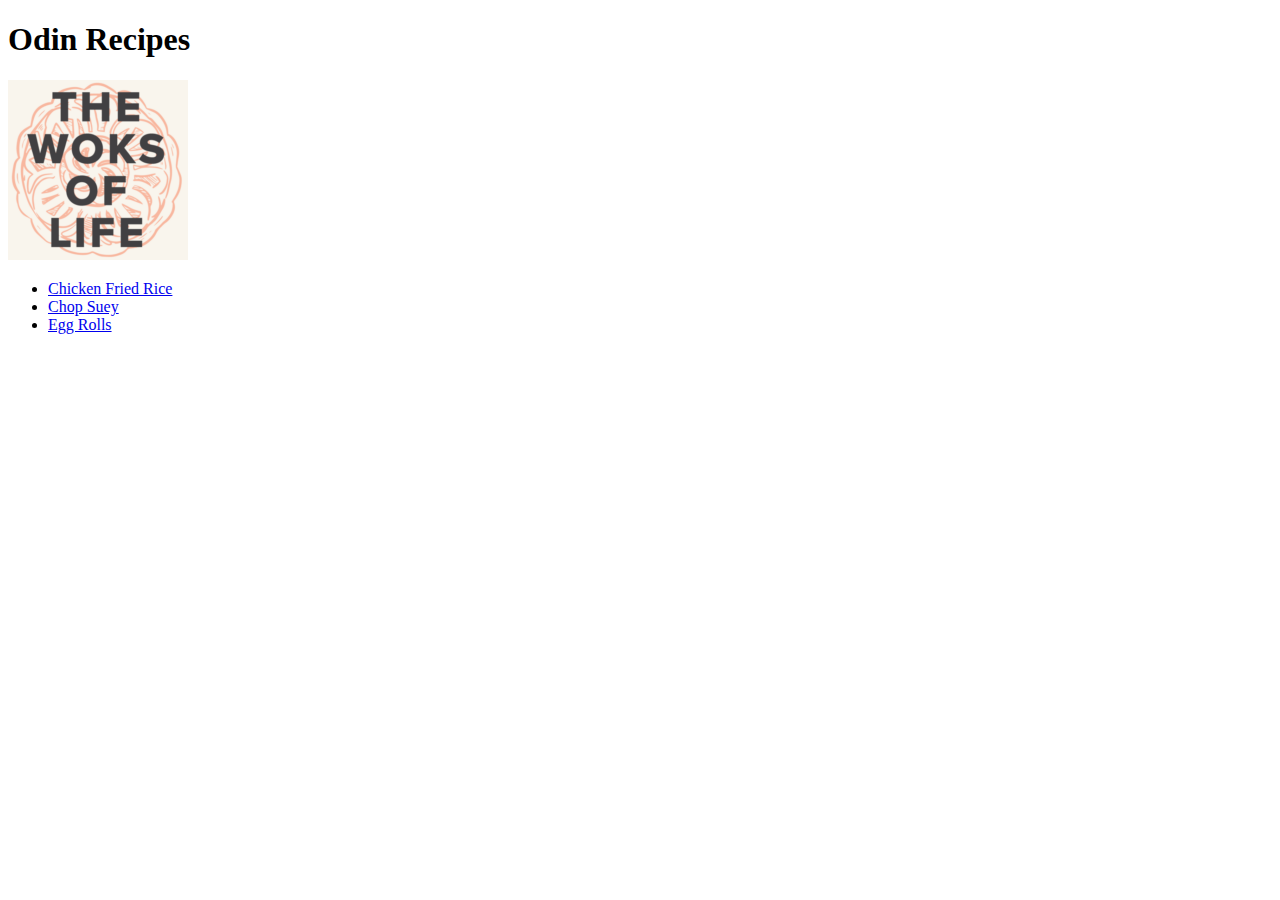
==== odin-recipes/index.html @ 9ad91594 "Odin Recipes (HTML) complete" ====
<!DOCTYPE html>
<html lang="en">
<head>
    <meta charset="UTF-8">
    <meta name="viewport" content="width=device-width, initial-scale=1.0">
    <title>Odin Recipes</title>
</head>
<body>
    <h1>Odin Recipes</h1>
    <img src="./recipes/img/the-woks-of-life.png" alt="logo" width="">
    <ul>
        <li><a href="recipes/chicken_fried_rice.html">Chicken Fried Rice</a></li>
        <li><a href="recipes/chop_suey.html">Chop Suey</a></li>
        <li><a href="recipes/egg_rolls.html">Egg Rolls</a></li>
    </ul>
</body>
</html>
</html>
</html>
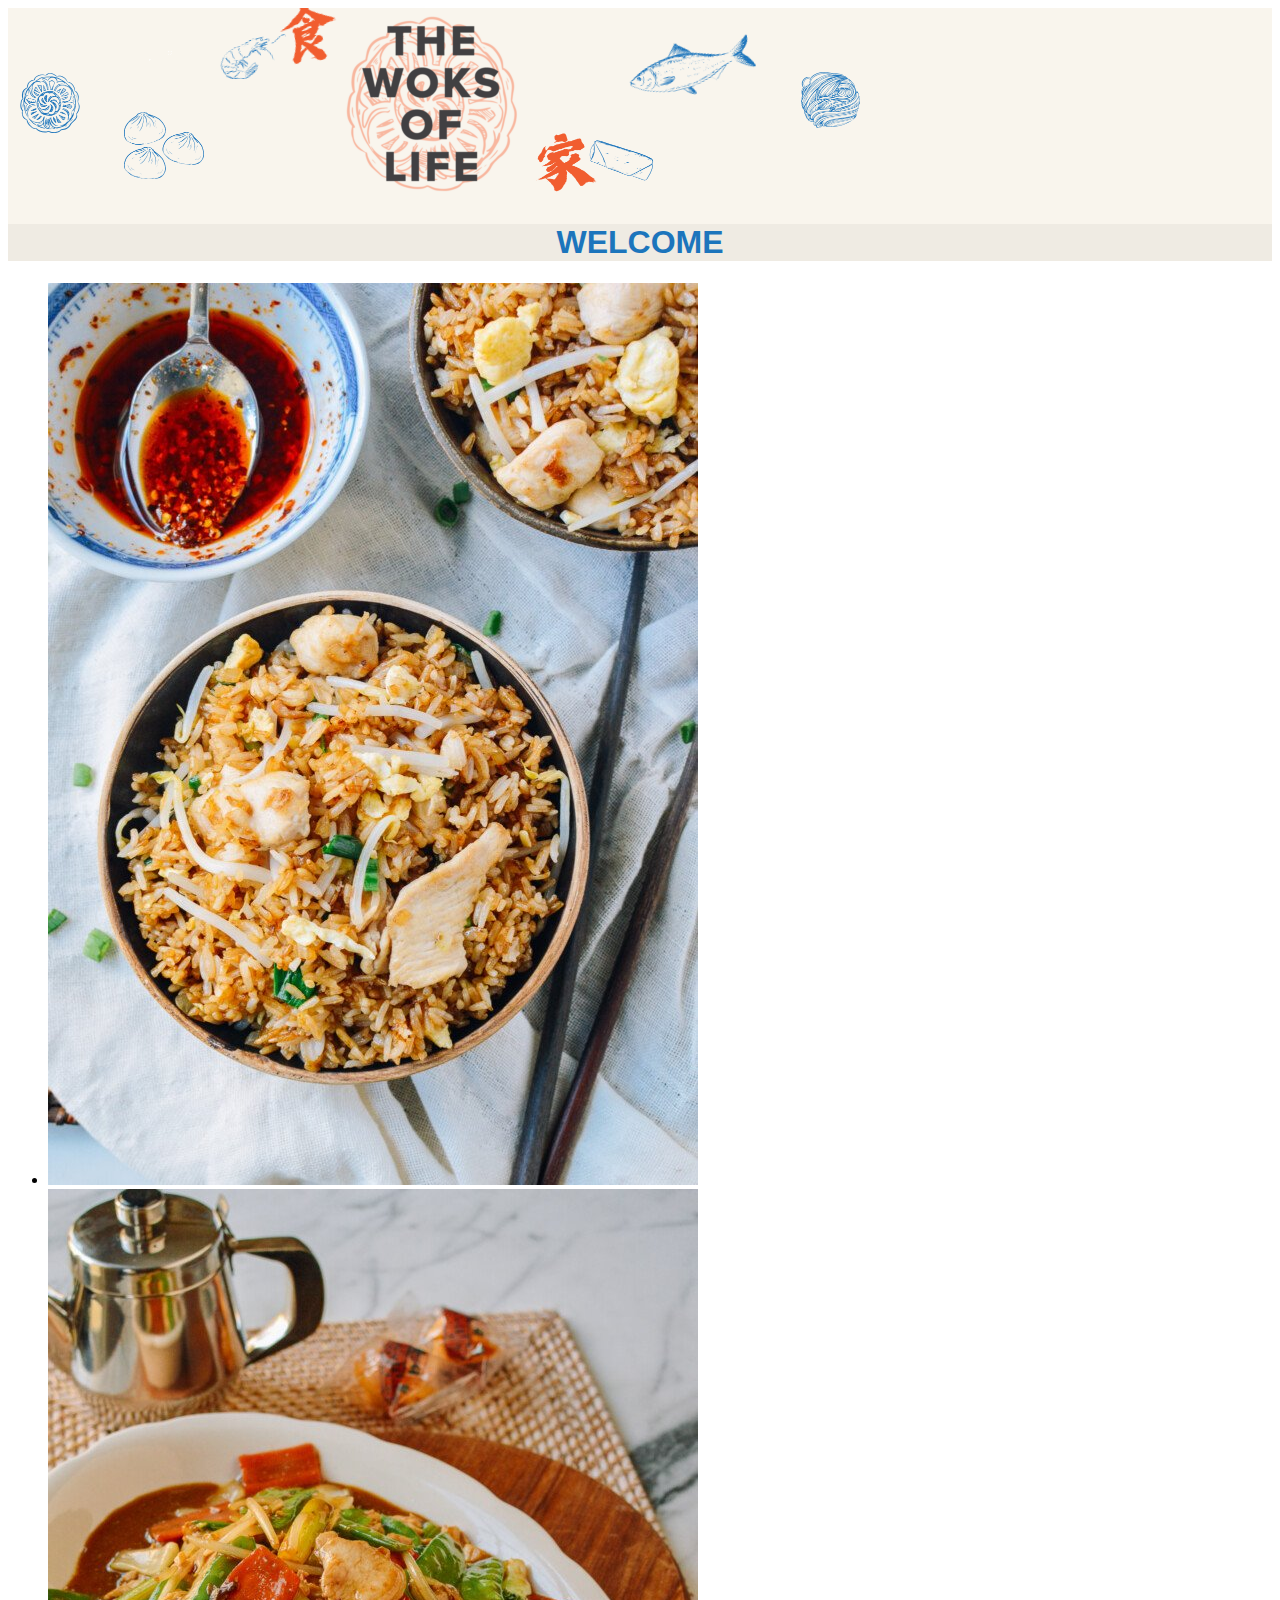
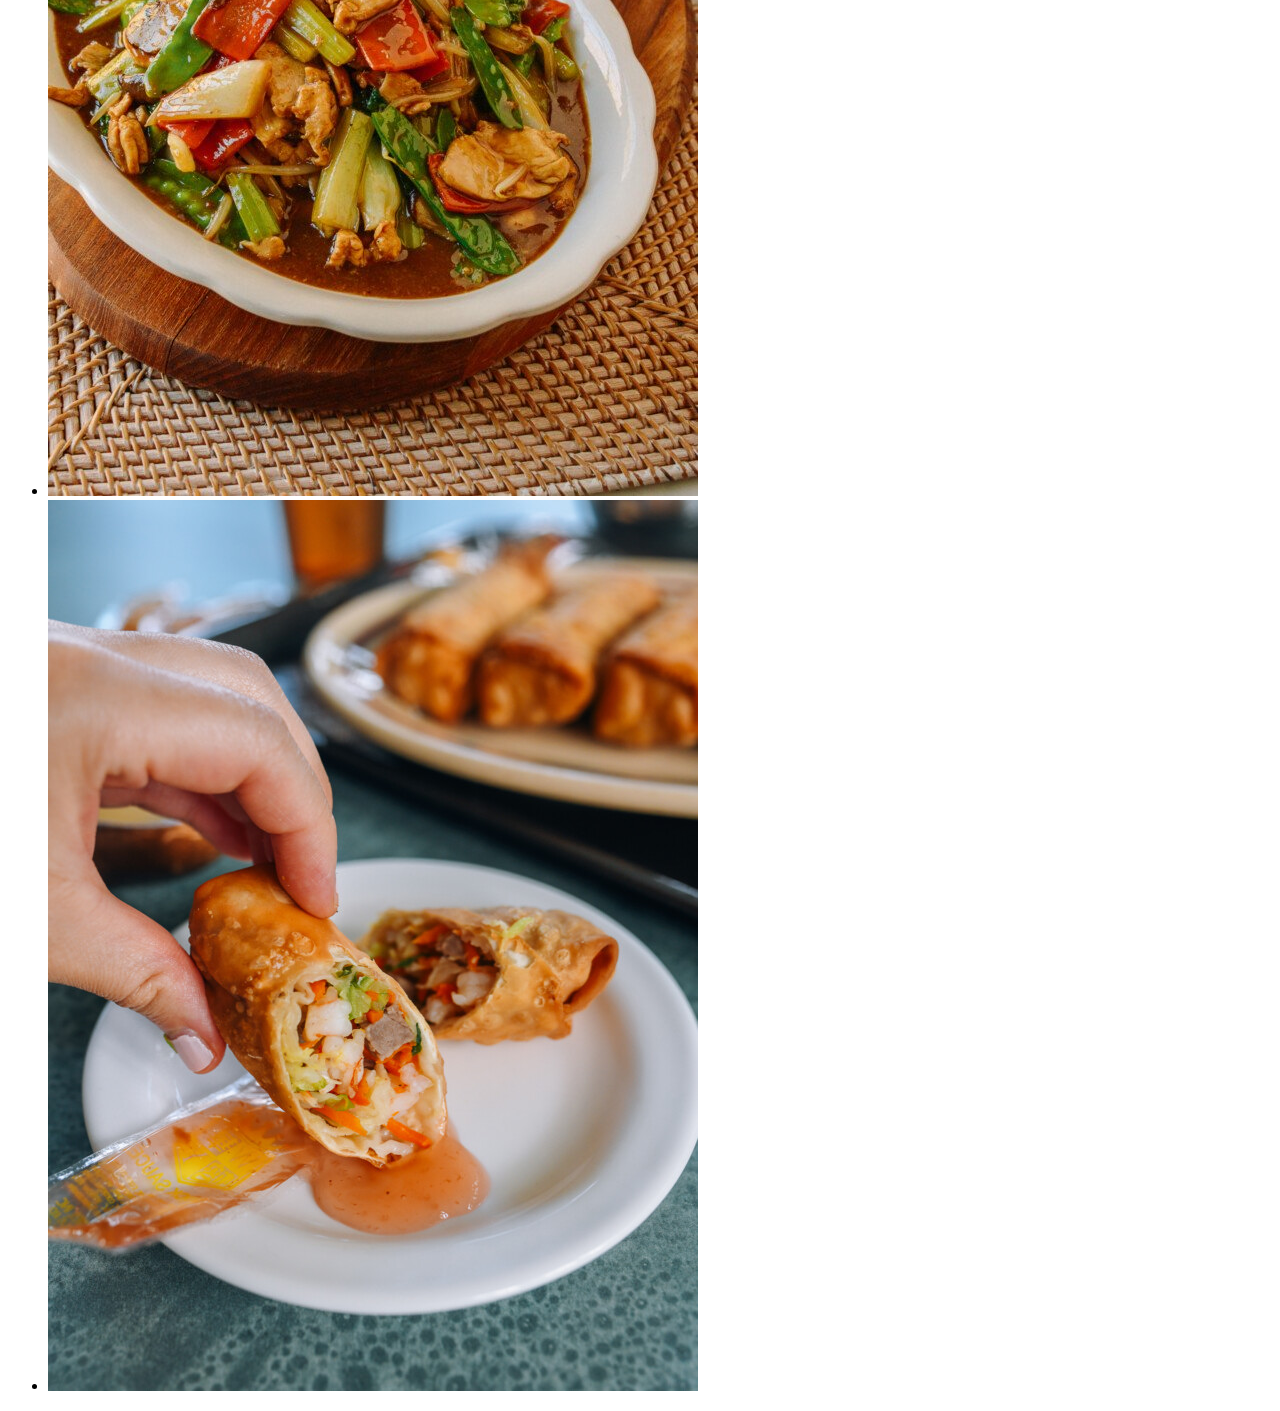
==== commit 7fee6995: "Recipe CSS" ====
--- a/odin-recipes/index.html
+++ b/odin-recipes/index.html
@@ -4,16 +4,22 @@
     <meta charset="UTF-8">
     <meta name="viewport" content="width=device-width, initial-scale=1.0">
     <title>Odin Recipes</title>
+    <link rel="stylesheet" href="./style.css">
 </head>
 <body>
-    <h1>Odin Recipes</h1>
-    <img src="./recipes/img/the-woks-of-life.png" alt="logo" width="">
-    <ul>
-        <li><a href="recipes/chicken_fried_rice.html">Chicken Fried Rice</a></li>
-        <li><a href="recipes/chop_suey.html">Chop Suey</a></li>
-        <li><a href="recipes/egg_rolls.html">Egg Rolls</a></li>
-    </ul>
+    <header>
+        <img src="./recipes/img/the-woks-of-life.png" alt="logo" width="">
+        <nav>
+            <h1>Welcome</h1>
+        </nav>
+    </header>
+    <article>
+        <ul lang="en">
+            <li><a href="recipes/chicken_fried_rice.html"><img src="./recipes/img/chicken-fried-rice.jpg" alt="Chicken fried rice dish photo"></a></li>
+            <li><a href="recipes/chop_suey.html"><img src="./recipes/img/chop-suey.jpg" alt="Chop-Suey dish photo"></a></li>
+            <li><a href="recipes/egg_rolls.html"><img src="./recipes/img/egg-rolls.jpg" alt="Egg rolls dish photo"></a></li>
+        </ul>
+    </article>
+    
 </body>
 </html>
-</html>
-</html>--- a/odin-recipes/style.css
+++ b/odin-recipes/style.css
@@ -0,0 +1,23 @@
+*{
+    font-family: Arial, Helvetica, sans-serif;
+}
+header{
+    background-color: rgb(249, 245, 237);
+}
+nav{
+    background-color: rgb(239, 235, 227);
+    color: rgb(28, 117, 188);
+    text-transform: uppercase;
+}
+header nav{
+    text-align: center;
+}
+header article img{
+    display: block;
+    margin-left: auto;
+    margin-right: auto;
+    width: 400px;
+}
+article{
+    display: block;
+}
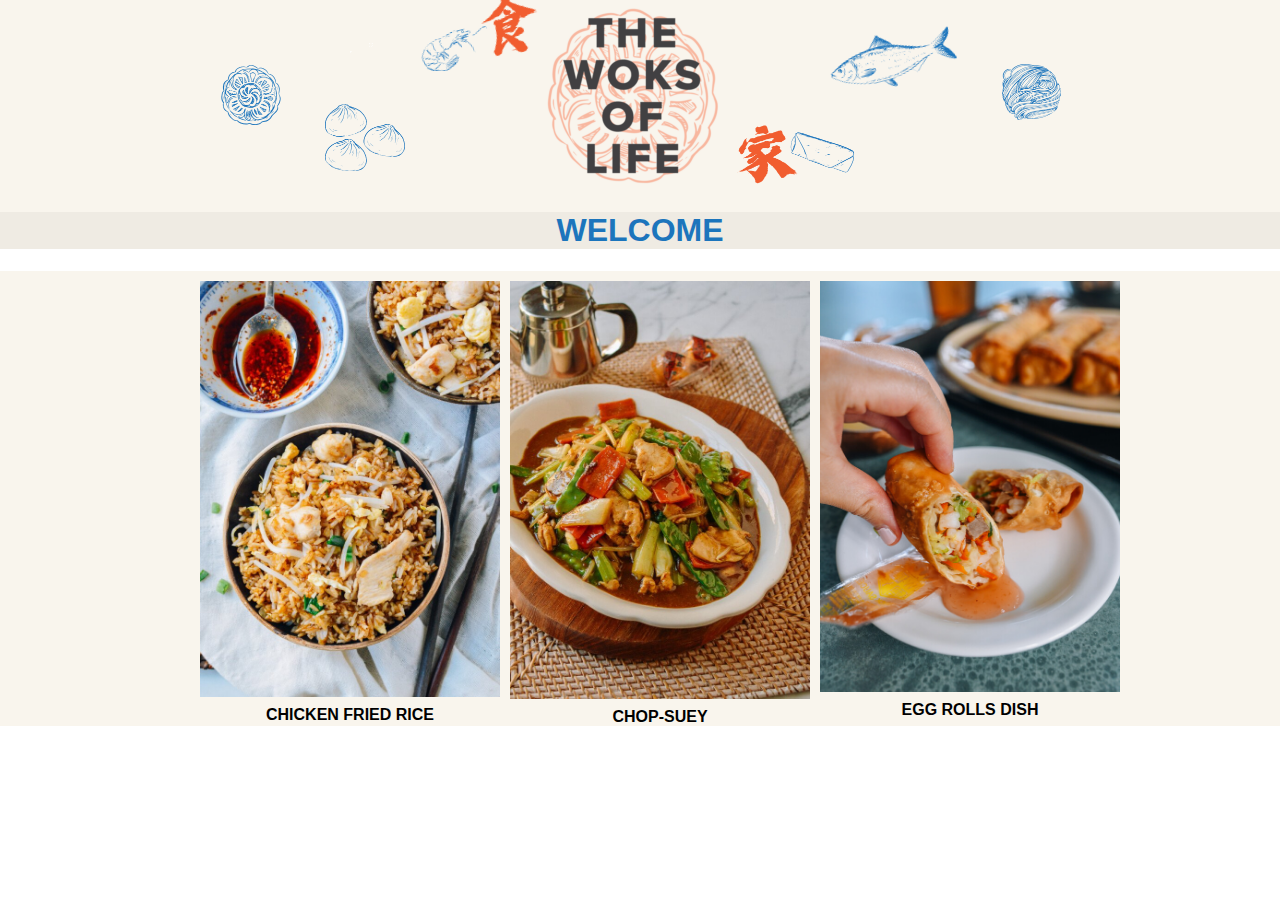
==== commit ec5e51a9: "Updating CSS" ====
--- a/odin-recipes/index.html
+++ b/odin-recipes/index.html
@@ -7,19 +7,22 @@
     <link rel="stylesheet" href="./style.css">
 </head>
 <body>
+
     <header>
         <img src="./recipes/img/the-woks-of-life.png" alt="logo" width="">
+
         <nav>
             <h1>Welcome</h1>
         </nav>
+
     </header>
     <article>
-        <ul lang="en">
-            <li><a href="recipes/chicken_fried_rice.html"><img src="./recipes/img/chicken-fried-rice.jpg" alt="Chicken fried rice dish photo"></a></li>
-            <li><a href="recipes/chop_suey.html"><img src="./recipes/img/chop-suey.jpg" alt="Chop-Suey dish photo"></a></li>
-            <li><a href="recipes/egg_rolls.html"><img src="./recipes/img/egg-rolls.jpg" alt="Egg rolls dish photo"></a></li>
+        <ul class="recipes" lang="en">
+            <li><a href="recipes/chicken_fried_rice.html"><img src="./recipes/img/chicken-fried-rice.jpg" alt="Chicken fried rice dish photo"><br>Chicken fried rice</a></li>
+            <li><a href="recipes/chop_suey.html"><img src="./recipes/img/chop-suey.jpg" alt="Chop-Suey dish photo"></a><br>Chop-Suey</li>
+            <li><a href="recipes/egg_rolls.html"><img src="./recipes/img/egg-rolls.jpg" alt="Egg rolls dish photo"></a><br>Egg rolls dish</li>
         </ul>
     </article>
     
 </body>
-</html>
+</html>--- a/odin-recipes/style.css
+++ b/odin-recipes/style.css
@@ -1,23 +1,57 @@
 *{
     font-family: Arial, Helvetica, sans-serif;
 }
+
+body{
+    margin: 0;    
+}
+
+a:link, a:visited{
+    text-decoration: none;
+    color: black;
+}
+
 header{
     background-color: rgb(249, 245, 237);
 }
+
 nav{
     background-color: rgb(239, 235, 227);
     color: rgb(28, 117, 188);
     text-transform: uppercase;
 }
-header nav{
+
+header>nav,article{
     text-align: center;
 }
-header article img{
-    display: block;
-    margin-left: auto;
-    margin-right: auto;
-    width: 400px;
-}
-article{
+
+header img{
+    margin: auto;
     display: block;
 }
+
+
+.recipes{
+    background-color: rgb(249, 245, 237);
+    display: flex;
+    justify-content: center;
+    text-transform: uppercase;
+    font-weight: 700;
+    padding-top: 5px;
+}
+
+.recipes li{
+    list-style: none;
+}
+
+.recipes img{
+    width: 300px;
+    padding: 5px;
+}
+.recipes img {
+	-webkit-transition: .3s ease-in-out;
+	transition: .3s ease-in-out;
+}
+.recipes img:hover{
+	opacity: .8;
+}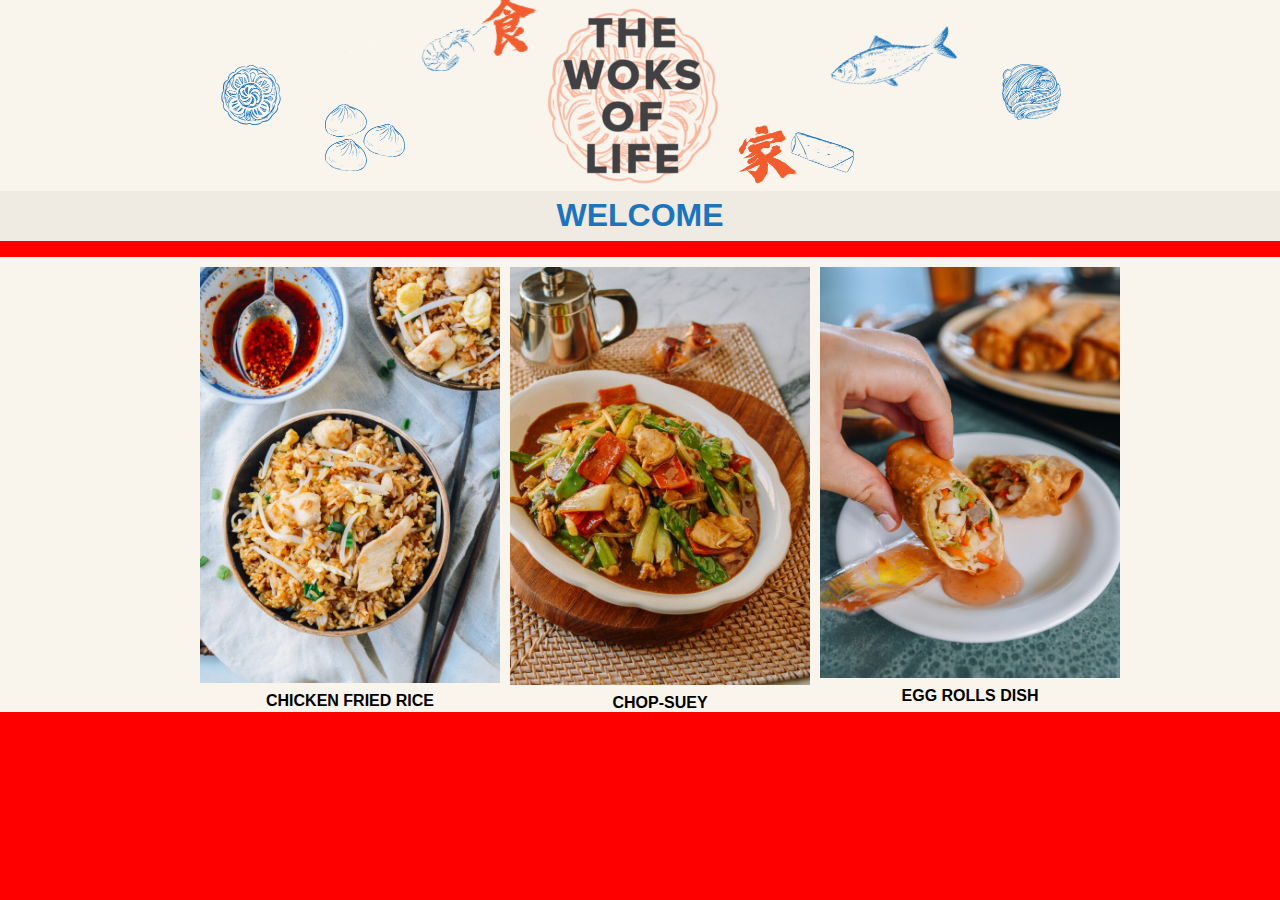
==== commit 823c534b: "Updating" ====
--- a/odin-recipes/index.html
+++ b/odin-recipes/index.html
@@ -16,6 +16,7 @@
         </nav>
 
     </header>
+    
     <article>
         <ul class="recipes" lang="en">
             <li><a href="recipes/chicken_fried_rice.html"><img src="./recipes/img/chicken-fried-rice.jpg" alt="Chicken fried rice dish photo"><br>Chicken fried rice</a></li>
--- a/odin-recipes/style.css
+++ b/odin-recipes/style.css
@@ -3,7 +3,8 @@
 }
 
 body{
-    margin: 0;    
+    margin: 0;
+    background-color: red;
 }
 
 a:link, a:visited{
@@ -21,7 +22,12 @@
     text-transform: uppercase;
 }
 
-header>nav,article{
+nav h1{
+    margin:0;
+    padding: 0.4rem;
+}
+
+header > nav, article{
     text-align: center;
 }
 
@@ -29,7 +35,6 @@
     margin: auto;
     display: block;
 }
-
 
 .recipes{
     background-color: rgb(249, 245, 237);
@@ -48,10 +53,12 @@
     width: 300px;
     padding: 5px;
 }
+
 .recipes img {
 	-webkit-transition: .3s ease-in-out;
 	transition: .3s ease-in-out;
 }
+
 .recipes img:hover{
-	opacity: .8;
+	opacity: 0.8;
 }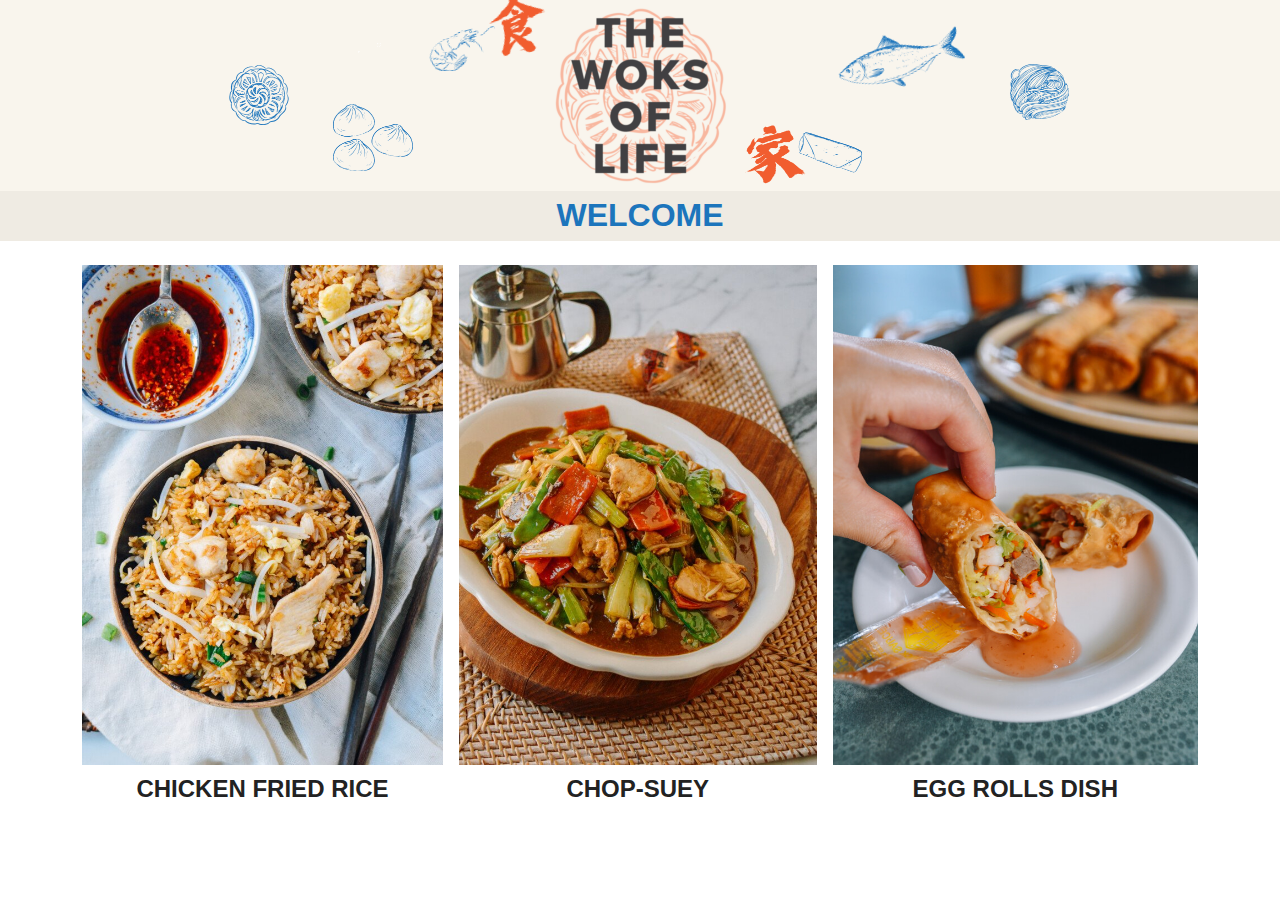
==== commit 1d3d7ea8: "CSS Update" ====
--- a/odin-recipes/index.html
+++ b/odin-recipes/index.html
@@ -9,19 +9,19 @@
 <body>
 
     <header>
-        <img src="./recipes/img/the-woks-of-life.png" alt="logo" width="">
+        <a href="./index.html"><img src="./recipes/img/the-woks-of-life.png" alt="logo"></a>
 
-        <nav>
+        <div class="headerdiv">
             <h1>Welcome</h1>
-        </nav>
+        </div>
 
     </header>
-    
+
     <article>
         <ul class="recipes" lang="en">
-            <li><a href="recipes/chicken_fried_rice.html"><img src="./recipes/img/chicken-fried-rice.jpg" alt="Chicken fried rice dish photo"><br>Chicken fried rice</a></li>
-            <li><a href="recipes/chop_suey.html"><img src="./recipes/img/chop-suey.jpg" alt="Chop-Suey dish photo"></a><br>Chop-Suey</li>
-            <li><a href="recipes/egg_rolls.html"><img src="./recipes/img/egg-rolls.jpg" alt="Egg rolls dish photo"></a><br>Egg rolls dish</li>
+            <li><a href="recipes/chicken_fried_rice.html"><img src="./recipes/img/chicken-fried-rice.jpg" alt="Chicken fried rice dish photo"><h2>Chicken fried rice</h2></a></li>
+            <li><a href="recipes/chop_suey.html"><img src="./recipes/img/chop-suey.jpg" alt="Chop-Suey dish photo"><h2>Chop-Suey</h2></a></li>
+            <li><a href="recipes/egg_rolls.html"><img src="./recipes/img/egg-rolls.jpg" alt="Egg rolls dish photo"><h2>Egg rolls dish</h2></a></li>
         </ul>
     </article>
     
--- a/odin-recipes/style.css
+++ b/odin-recipes/style.css
@@ -4,61 +4,120 @@
 
 body{
     margin: 0;
-    background-color: red;
 }
 
 a:link, a:visited{
     text-decoration: none;
-    color: black;
+    color: rgb(34,34,34);
 }
 
 header{
     background-color: rgb(249, 245, 237);
 }
 
-nav{
+.headerdiv{
     background-color: rgb(239, 235, 227);
     color: rgb(28, 117, 188);
     text-transform: uppercase;
 }
 
-nav h1{
+.headerdiv h1, .recipes h2{
     margin:0;
     padding: 0.4rem;
-}
-
-header > nav, article{
     text-align: center;
 }
 
-header img{
+header>a>img{
     margin: auto;
     display: block;
 }
 
 .recipes{
-    background-color: rgb(249, 245, 237);
     display: flex;
     justify-content: center;
     text-transform: uppercase;
     font-weight: 700;
-    padding-top: 5px;
+    margin:0;
+    vertical-align: baseline;
 }
 
-.recipes li{
+.recipes li, article ul{
     list-style: none;
+    margin:0;
 }
 
 .recipes img{
-    width: 300px;
-    padding: 5px;
-}
-
-.recipes img {
-	-webkit-transition: .3s ease-in-out;
+    height: 500px;
+    width:auto;
+    padding: 1.5rem .5rem 0 .5rem;
+    -webkit-transition: .3s ease-in-out;
 	transition: .3s ease-in-out;
 }
 
 .recipes img:hover{
 	opacity: 0.8;
+}
+
+/*dishes*/
+
+.dish{
+    margin: 0 33% 0 33%;
+    color:rgb(52,52,52);
+}
+
+#rchevron{
+    height: 0.7rem;
+    padding: 1rem 0.5rem 0 0.5rem;
+    color:rgb(34, 34, 34);
+}
+
+article > p, ol{
+    text-align: justify;
+}
+
+article ul{
+    padding: 0;
+}
+
+.headings{
+    padding: 0.7rem 0 0 0;
+    margin:0 0 0.5rem 0;
+
+}
+
+fieldset{
+    border: 0.2rem solid black;
+    padding: 0;
+}
+
+article ol{
+    padding-left: 1.5rem;
+    margin-top: 0.5rem;
+
+}
+
+ol > li::marker {
+    font-weight: bold;
+  }
+
+article li{
+    padding-bottom:0.5rem;
+}
+
+.cookingtimes{
+    background-color: rgb(249, 245, 237);
+    margin:0;
+    text-align: center;
+    padding: 0.8rem 0.8rem 0.8rem 0.8rem;
+}
+.ingredientsinstructions{
+    padding:1rem;
+}
+
+#padrem{
+    padding-right: 0.5rem;
+}
+
+span{
+    text-align: center;
 }